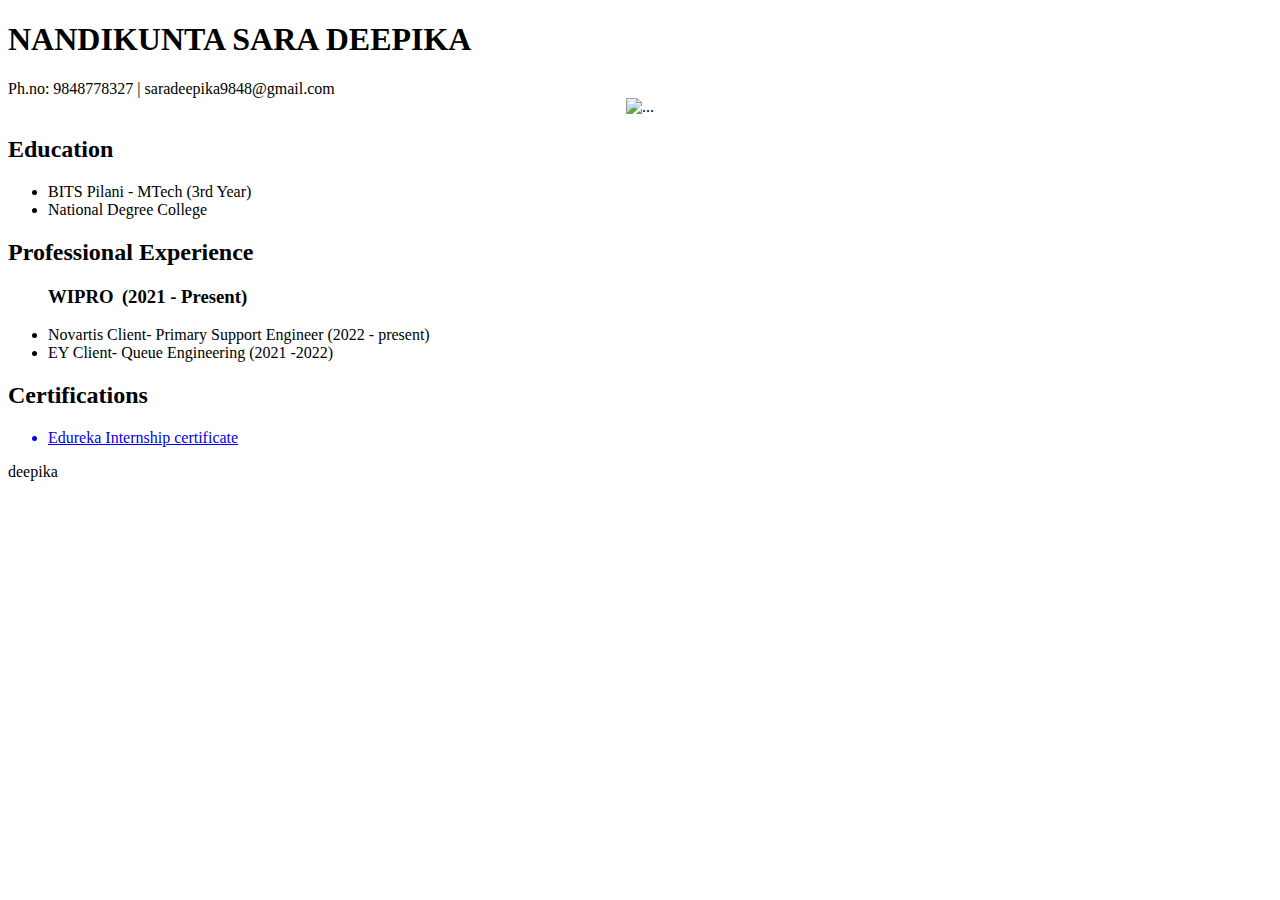
==== index1.html @ d4251e66 "commit" ====
<!DOCTYPE html>
<html lang="en">

<head>
    <meta charset="UTF-8">
    <meta name="viewport" content="width=device-width, initial-scale=1.0">
    <title>CV-NANDIKUNTA SARA DEEPIKA</title>
    <link rel="stylesheet" href="styel1.css">
</head>

<body>
    <header>
        <h1>NANDIKUNTA SARA DEEPIKA</h1>
        <span>Ph.no: 9848778327 |</span>
        <span>saradeepika9848@gmail.com</span>
    </header>
    <div class="container">
        <div class="left">
            <center><img src="images/logo.jpg" class="d-block w-100" alt="..."></center>
            <section>
                <h2>Education</h2>
                <ul>
                    <li>BITS Pilani - MTech (3rd Year)</li>
                    <li>National Degree College</li>
                </ul>
            </section>
            <section>
                <h2>Professional Experience</h2>
                <dl>
                    <dd><h3>WIPRO  (2021 - Present)</h3></dd>
                    <dt>
                        <ul>
                            <li>Novartis Client- Primary Support Engineer (2022 - present)</li>
                            <li>EY Client- Queue Engineering (2021 -2022)</li>
                        </ul>
                    </dt>
                </dl>
            </section>
            <section>
                <h2>Certifications</h2>
                <ul>
                    
                    <a href="https://www.edureka.co/lms/certificate/2bd0631d900b5ee926af855471c65f99" ><li>Edureka Internship certificate</li></a>
                </ul>
            </section>
        </div>
        <div class="right">
            deepika
        </div>
    </div>
    <script src="script.js"></script>
</body>

</html>
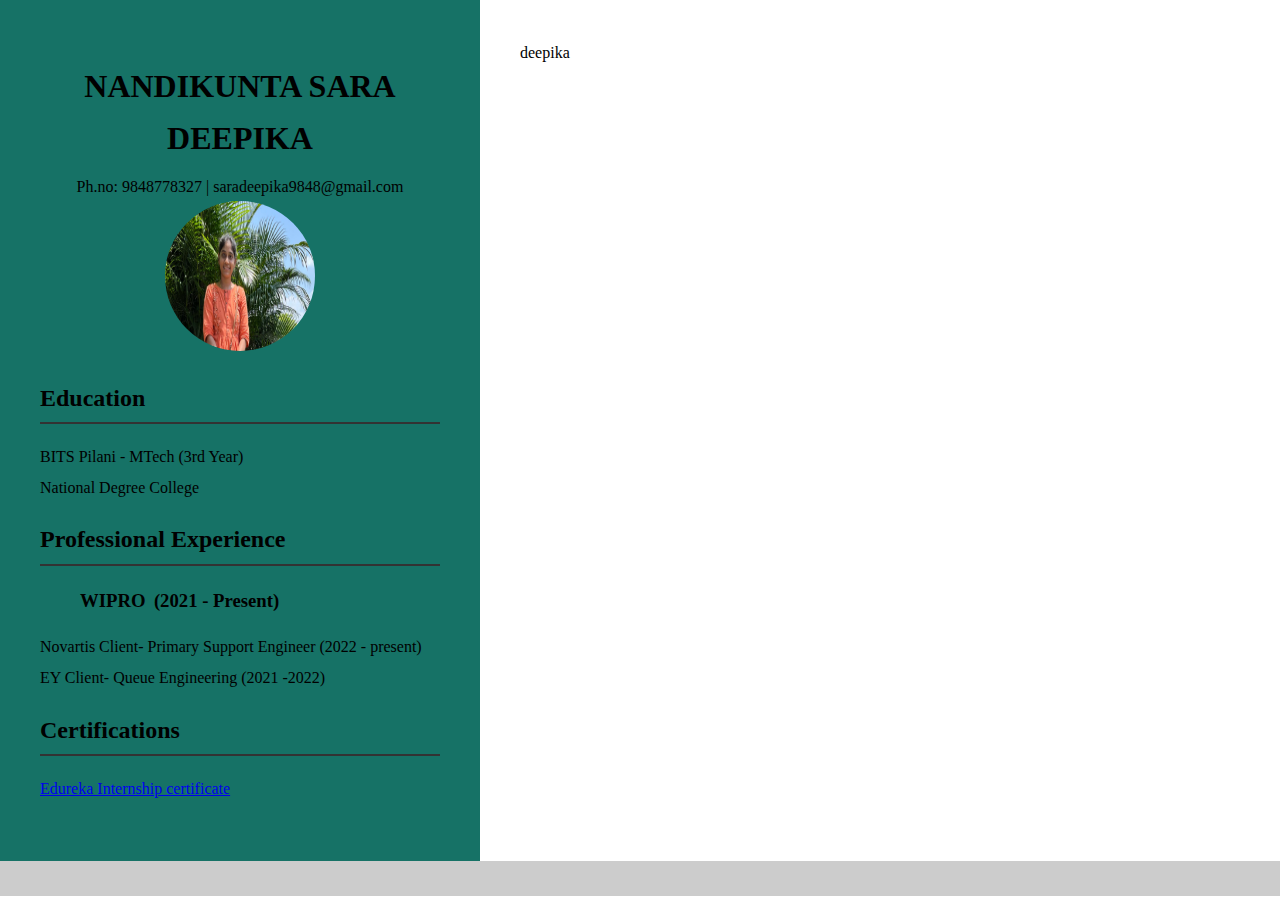
==== commit d501d6a6: "cv" ====
--- a/index1.html
+++ b/index1.html
@@ -9,13 +9,14 @@
 </head>
 
 <body>
-    <header>
-        <h1>NANDIKUNTA SARA DEEPIKA</h1>
-        <span>Ph.no: 9848778327 |</span>
-        <span>saradeepika9848@gmail.com</span>
-    </header>
+    
     <div class="container">
         <div class="left">
+            <header>
+                <h1>NANDIKUNTA SARA DEEPIKA</h1>
+                <span>Ph.no: 9848778327 |</span>
+                <span>saradeepika9848@gmail.com</span>
+            </header>
             <center><img src="images/logo.jpg" class="d-block w-100" alt="..."></center>
             <section>
                 <h2>Education</h2>
--- a/styel1.css
+++ b/styel1.css
@@ -0,0 +1,96 @@
+body { 
+    display: relative;
+    font-family: 'Times New Roman', Times, serif;    
+    line-height: 1.6;    
+    margin: 0;    
+    padding: 0; 
+    
+} 
+    
+header { 
+    
+    max-width: auto;
+    height:120px;
+    text-align: center; 
+    background: #167266;
+    justify-content: center;
+    
+}    
+.container { 
+    
+    /*max-width: 900px; 
+    margin: 0 auto; 
+    padding: 20px; */
+    position: relative;
+    align-content: center;
+    width: 100%;
+    min-width: 900px;
+    min-height: 500px;
+    background: #fff;
+    margin: 0 auto;
+    display: flex;
+    grid-template-columns: 1fr 2fr;
+    box-shadow: 0 35px rgba(0,0,0,0.2);
+
+
+} 
+
+.container .left{
+    max-width: 400px;
+    position: relative;
+    background: #167266;
+    padding: 40px;
+}
+ 
+.container .right{
+    max-width: 500px;
+    position: relative;
+    background: #fff;
+    padding: 40px;
+}
+
+ 
+    
+.container .left img { 
+    ;
+    border-radius: 50%;
+    width: 150px;    
+    height: 150px;    
+    margin-top: 20px; 
+    
+}  
+    
+h1 { 
+    
+   margin-bottom: 10px; 
+    
+} 
+    
+   
+section { 
+        margin-bottom: 20px;     
+} 
+    
+
+    
+h2 { 
+    border-bottom: 2px solid #333; 
+    padding-bottom: 5px; 
+} 
+    
+    
+    
+ul { 
+    list-style: none; 
+    padding: 0; 
+    
+} 
+    
+
+    
+li {     
+    margin-bottom: 5px; 
+   
+} 
+    
+     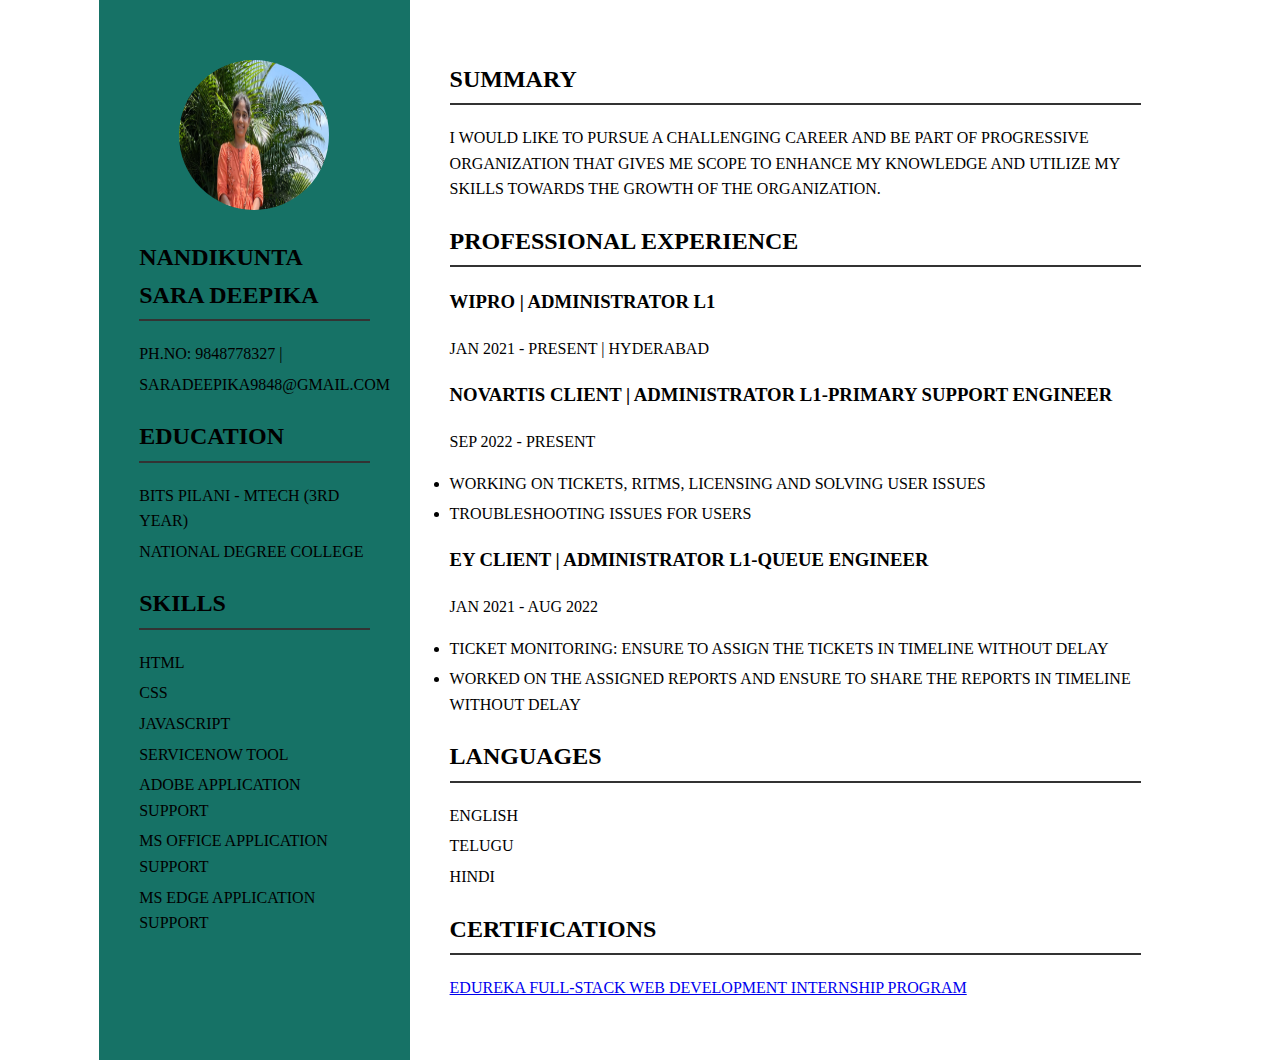
==== commit fdf75250: "cv" ====
--- a/index1.html
+++ b/index1.html
@@ -9,45 +9,97 @@
 </head>
 
 <body>
-    
+
     <div class="container">
         <div class="left">
-            <header>
-                <h1>NANDIKUNTA SARA DEEPIKA</h1>
-                <span>Ph.no: 9848778327 |</span>
-                <span>saradeepika9848@gmail.com</span>
-            </header>
             <center><img src="images/logo.jpg" class="d-block w-100" alt="..."></center>
+            <div class="header">
+                <section>
+                    <h2>NANDIKUNTA SARA DEEPIKA</h2>
+                    <ul>
+                        <li>PH.NO: 9848778327 |</li>
+                        <li>SARADEEPIKA9848@GMAIL.COM</li>
+                    </ul>
+                </section>
+            </div>
+
+
             <section>
-                <h2>Education</h2>
+                <h2>EDUCATION</h2>
                 <ul>
-                    <li>BITS Pilani - MTech (3rd Year)</li>
-                    <li>National Degree College</li>
+                    <li>BITS PILANI - MTECH (3RD YEAR)</li>
+                    <li>NATIONAL DEGREE COLLEGE</li>
                 </ul>
             </section>
             <section>
-                <h2>Professional Experience</h2>
-                <dl>
-                    <dd><h3>WIPRO  (2021 - Present)</h3></dd>
-                    <dt>
-                        <ul>
-                            <li>Novartis Client- Primary Support Engineer (2022 - present)</li>
-                            <li>EY Client- Queue Engineering (2021 -2022)</li>
-                        </ul>
-                    </dt>
-                </dl>
+                <h2>SKILLS</h2>
+                <ul type="square">
+                    <li>HTML</li>
+                    <li>CSS</li>
+                    <li>JAVASCRIPT</li>
+                    <li> SERVICENOW TOOL</li>
+                    <li>ADOBE APPLICATION SUPPORT </li>
+                    <li>MS OFFICE  APPLICATION SUPPORT</li>
+                    <li>MS EDGE  APPLICATION SUPPORT</li>
+                    <li></li>
+                </ul>
+            </section>
+            <!--<section>
+                <h2>Certifications</h2>
+                <ul>
+
+                    <a href="https://www.edureka.co/lms/certificate/2bd0631d900b5ee926af855471c65f99">
+                        <li>Edureka Internship certificate</li>
+                    </a>
+                </ul>
+            </section> -->
+        </div>
+        <div class="right">
+
+            <section class="summary">
+                <h2>SUMMARY</h2>
+                <ul>
+                    <li>I WOULD LIKE TO PURSUE A CHALLENGING CAREER AND BE PART OF PROGRESSIVE ORGANIZATION THAT GIVES ME SCOPE TO ENHANCE MY KNOWLEDGE AND UTILIZE MY SKILLS TOWARDS THE GROWTH OF THE ORGANIZATION.</li>
+                </ul>
+            </section>
+
+            
+            <section>
+                <h2>PROFESSIONAL EXPERIENCE </h2>
+                <h3>WIPRO | ADMINISTRATOR L1 </h3>
+                <ul>
+                    <li>JAN 2021 - PRESENT | HYDERABAD</li>
+                    
+                </ul>
+                
+                <h3>NOVARTIS CLIENT | ADMINISTRATOR L1-PRIMARY SUPPORT ENGINEER</h3>
+                <p>SEP 2022 - PRESENT</p>
+                <li> WORKING ON TICKETS, RITMS, LICENSING AND SOLVING USER ISSUES</li>
+                <li>TROUBLESHOOTING ISSUES FOR USERS </li>
+                <h3>EY CLIENT | ADMINISTRATOR L1-QUEUE ENGINEER</h3>
+                <p>JAN 2021 - AUG 2022</p>
+                <li>TICKET MONITORING: ENSURE TO ASSIGN THE TICKETS IN TIMELINE WITHOUT DELAY</li>
+                <li>WORKED ON THE ASSIGNED REPORTS AND ENSURE TO SHARE THE REPORTS IN TIMELINE WITHOUT DELAY</li>
             </section>
             <section>
-                <h2>Certifications</h2>
+                <h2>LANGUAGES</h2>
+                <ul type="square">
+                    <li>ENGLISH</li>
+                    <li>TELUGU</li>
+                    <li>HINDI</li>               
+                </ul>
+            </section>
+            <section>
+                <h2>CERTIFICATIONS</h2>
                 <ul>
-                    
-                    <a href="https://www.edureka.co/lms/certificate/2bd0631d900b5ee926af855471c65f99" ><li>Edureka Internship certificate</li></a>
+
+                    <a href="https://www.edureka.co/lms/certificate/2bd0631d900b5ee926af855471c65f99">
+                        <li>EDUREKA FULL-STACK WEB DEVELOPMENT INTERNSHIP PROGRAM</li>
+                    </a>
                 </ul>
             </section>
         </div>
-        <div class="right">
-            deepika
-        </div>
+    </div>
     </div>
     <script src="script.js"></script>
 </body>
--- a/styel1.css
+++ b/styel1.css
@@ -23,11 +23,14 @@
     padding: 20px; */
     position: relative;
     align-content: center;
-    width: 100%;
-    min-width: 900px;
-    min-height: 500px;
+    justify-content: center;
+    width: 90%;
+    height: 80%;
+    min-width: 90%;
+    min-height: 100%;
     background: #fff;
     margin: 0 auto;
+    border: 3px;
     display: flex;
     grid-template-columns: 1fr 2fr;
     box-shadow: 0 35px rgba(0,0,0,0.2);
@@ -36,21 +39,12 @@
 } 
 
 .container .left{
-    max-width: 400px;
+    max-width: 20%;
     position: relative;
     background: #167266;
     padding: 40px;
 }
- 
-.container .right{
-    max-width: 500px;
-    position: relative;
-    background: #fff;
-    padding: 40px;
-}
 
- 
-    
 .container .left img { 
     ;
     border-radius: 50%;
@@ -59,6 +53,20 @@
     margin-top: 20px; 
     
 }  
+
+.container .right{
+    display: inline-block;
+    max-width: 60%;
+    position: relative;
+    background: #fff;
+    padding: 40px;
+}
+
+ /*.right .summary h2{
+    background: #167266;
+    justify-content: center;
+ }*/ 
+
     
 h1 { 
     
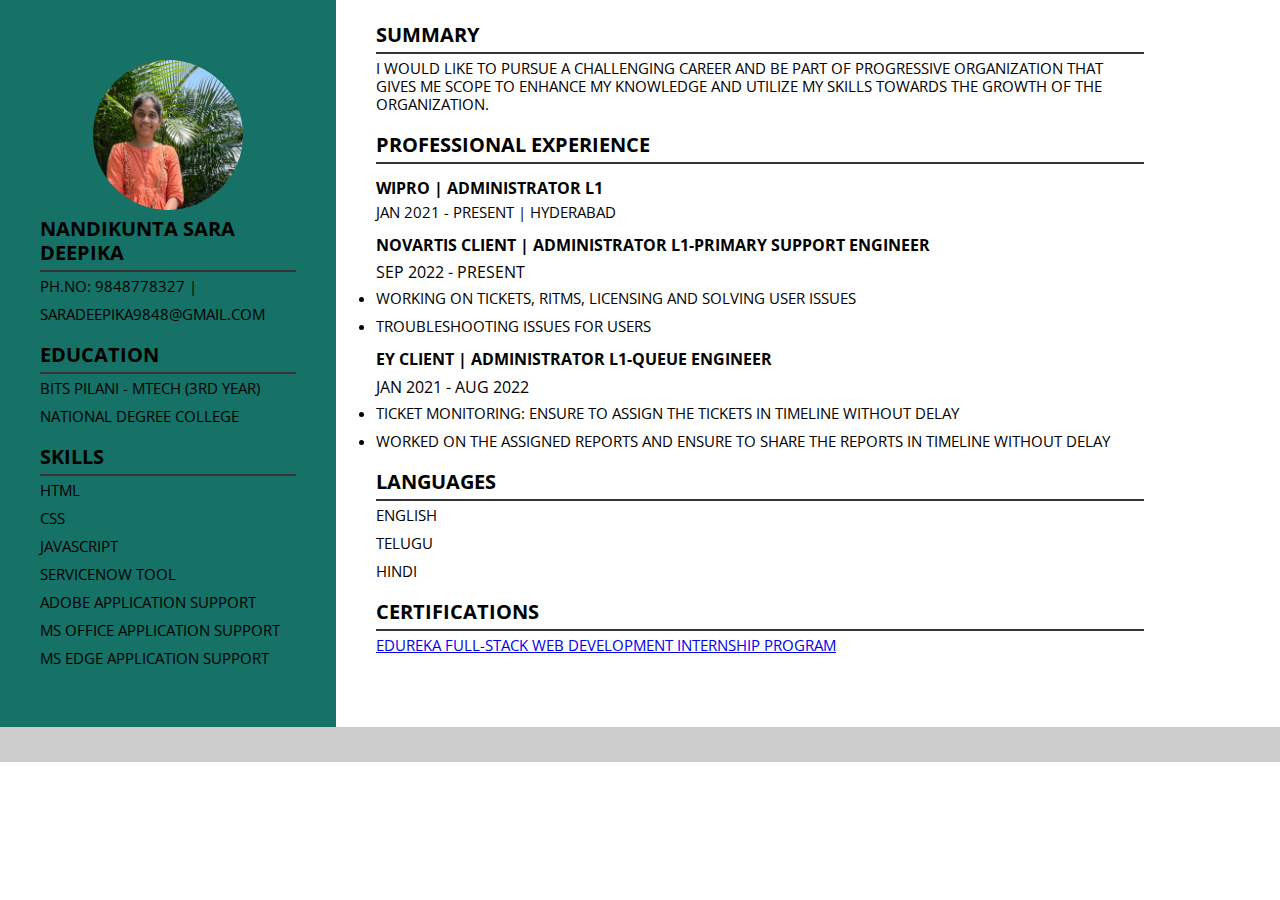
==== commit fea28f22: "cv" ====
--- a/index1.html
+++ b/index1.html
@@ -6,6 +6,9 @@
     <meta name="viewport" content="width=device-width, initial-scale=1.0">
     <title>CV-NANDIKUNTA SARA DEEPIKA</title>
     <link rel="stylesheet" href="styel1.css">
+    
+    <link href="https://fonts.googleapis.com/css2?family=Open+Sans&display=swap" rel="stylesheet">
+    
 </head>
 
 <body>
--- a/styel1.css
+++ b/styel1.css
@@ -1,12 +1,15 @@
 body { 
     display: relative;
-    font-family: 'Times New Roman', Times, serif;    
-    line-height: 1.6;    
+    font-family: 'Open Sans', sans-serif;   
+    line-height: 1.2;    
     margin: 0;    
     padding: 0; 
     
 } 
-    
+ul,p,h1,h2,h3,h4,h5,p {
+    margin:0px;
+    padding:0px;
+}    
 header { 
     
     max-width: auto;
@@ -23,14 +26,12 @@
     padding: 20px; */
     position: relative;
     align-content: center;
-    justify-content: center;
-    width: 90%;
-    height: 80%;
-    min-width: 90%;
+    /*justify-content: center;*/
+    width: 100%;
+    min-width: 100%;
     min-height: 100%;
     background: #fff;
     margin: 0 auto;
-    border: 3px;
     display: flex;
     grid-template-columns: 1fr 2fr;
     box-shadow: 0 35px rgba(0,0,0,0.2);
@@ -46,7 +47,7 @@
 }
 
 .container .left img { 
-    ;
+    object-fit: cover;
     border-radius: 50%;
     width: 150px;    
     height: 150px;    
@@ -59,7 +60,7 @@
     max-width: 60%;
     position: relative;
     background: #fff;
-    padding: 40px;
+    padding: 20px 40px;
 }
 
  /*.right .summary h2{
@@ -97,8 +98,28 @@
 
     
 li {     
-    margin-bottom: 5px; 
+    margin-bottom: 10px; 
+    font-size:15px;
+    line-height: 1.2;
    
 } 
+h1,h2 {
+    margin: 3px 0px;
+    font-size:20px;
+   
+}
+h3{
+    font-size:16px;
+    margin-bottom: 5px;
+    margin-top: 15px;
+}
+p{
+    margin-bottom: 5px;
+    line-height: 1.5;
     
+}
+h2{
+    margin-bottom: 5px;
+}
+  
      